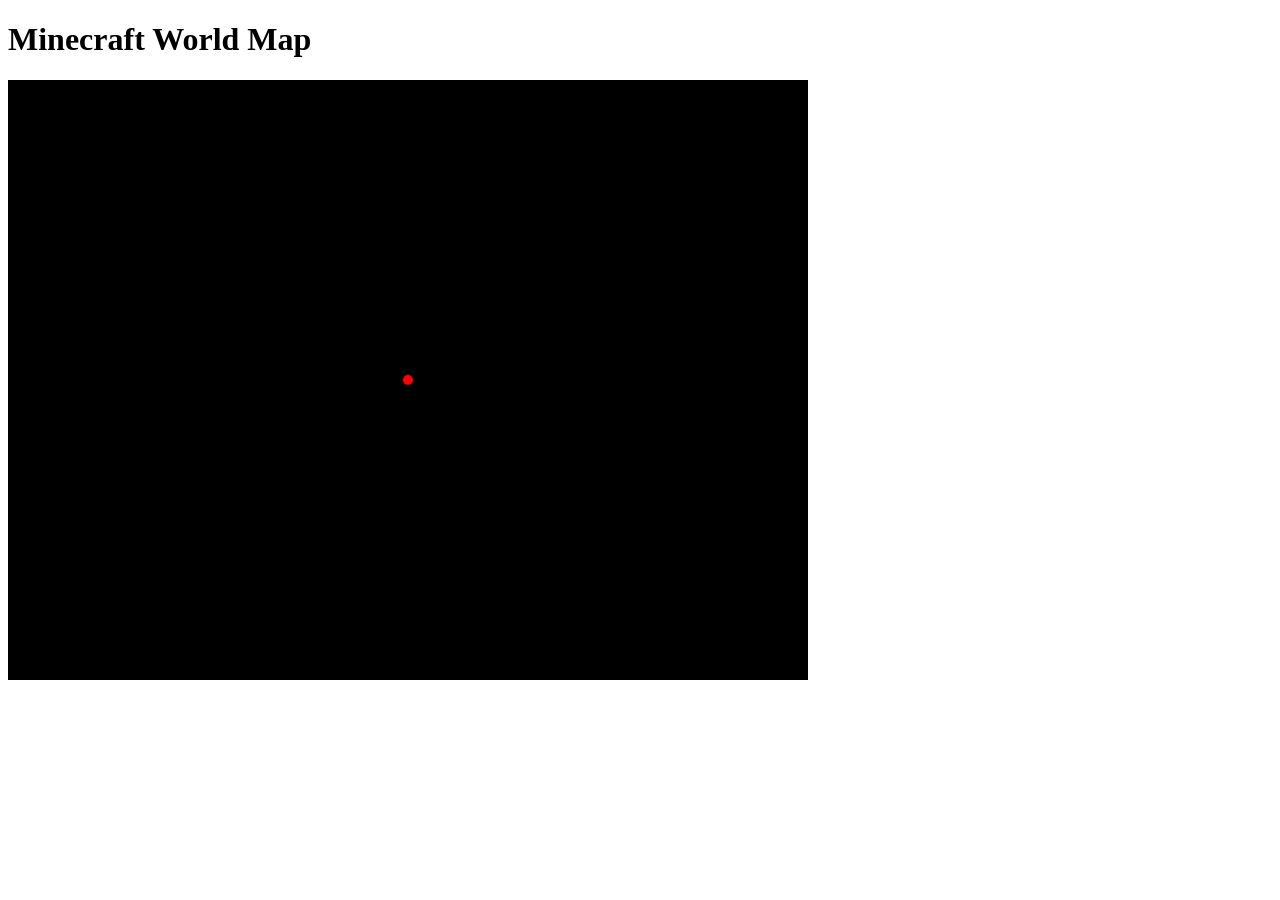
==== public/index.html @ 48d77104 "initial commit and project scaffold" ====
<!DOCTYPE html>
<html lang="en">
<head>
    <meta charset="UTF-8" />
    <title>Minecraft World Map</title>
    <link rel="stylesheet" href="styles.css" />
</head>
<body>
<h1>Minecraft World Map</h1>
<canvas id="map" width="800" height="600"></canvas>

<script src="app.js"></script>
</body>
</html>
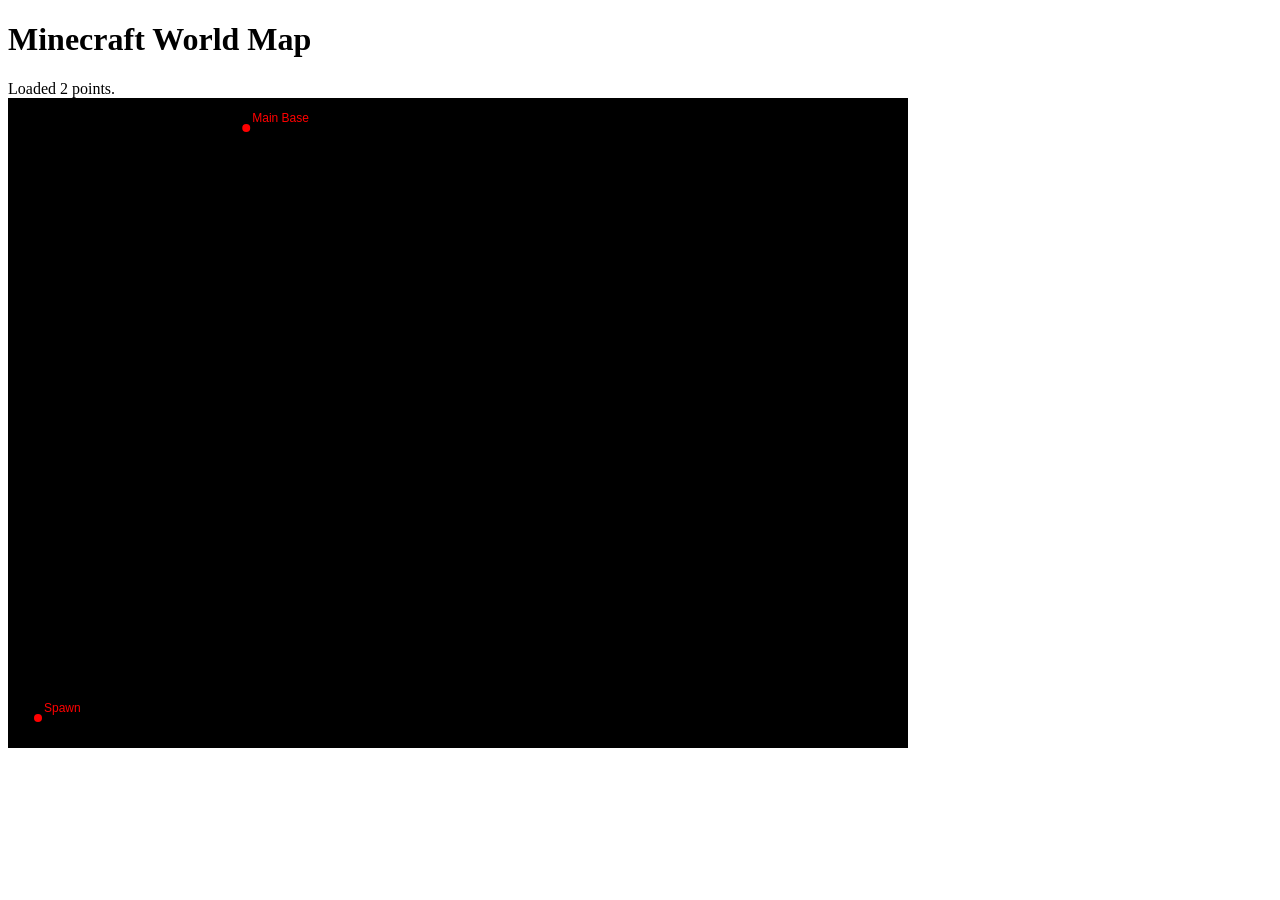
==== commit 488d70e3: "basic map" ====
--- a/public/index.html
+++ b/public/index.html
@@ -7,8 +7,10 @@
 </head>
 <body>
 <h1>Minecraft World Map</h1>
-<canvas id="map" width="800" height="600"></canvas>
+<div id="status"></div>
+<canvas id="map" width="900" height="650"></canvas>
 
 <script src="app.js"></script>
 </body>
+
 </html>
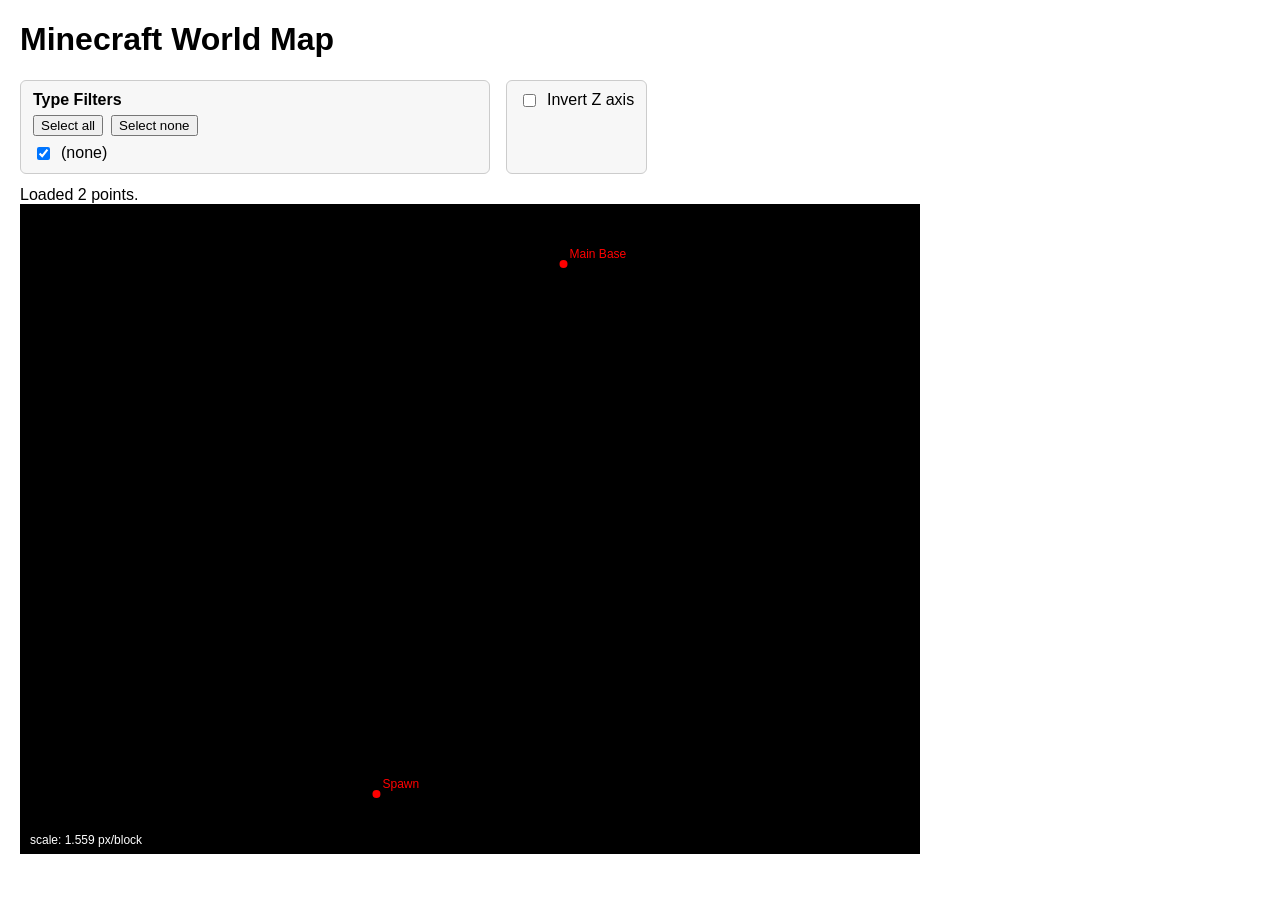
==== commit f83fd77c: "codex: - Added type filter UI with select all/none and dynamic type list built from loaded points.  " ====
--- a/public/index.html
+++ b/public/index.html
@@ -7,6 +7,22 @@
 </head>
 <body>
 <h1>Minecraft World Map</h1>
+<div id="controls">
+    <div class="control-group">
+        <div class="control-title">Type Filters</div>
+        <div class="control-actions">
+            <button id="selectAll" type="button">Select all</button>
+            <button id="selectNone" type="button">Select none</button>
+        </div>
+        <div id="typeFilters"></div>
+    </div>
+    <div class="control-group">
+        <label class="toggle">
+            <input id="invertZ" type="checkbox" />
+            <span>Invert Z axis</span>
+        </label>
+    </div>
+</div>
 <div id="status"></div>
 <canvas id="map" width="900" height="650"></canvas>
 
--- a/public/styles.css
+++ b/public/styles.css
@@ -0,0 +1,43 @@
+body {
+    font-family: Arial, sans-serif;
+    margin: 20px;
+}
+
+#controls {
+    display: flex;
+    flex-wrap: wrap;
+    gap: 16px;
+    margin-bottom: 12px;
+}
+
+.control-group {
+    border: 1px solid #ccc;
+    padding: 10px 12px;
+    border-radius: 6px;
+    background: #f7f7f7;
+}
+
+.control-title {
+    font-weight: bold;
+    margin-bottom: 6px;
+}
+
+.control-actions {
+    display: flex;
+    gap: 8px;
+    margin-bottom: 8px;
+}
+
+#typeFilters {
+    display: grid;
+    grid-template-columns: repeat(auto-fill, minmax(140px, 1fr));
+    gap: 6px 12px;
+    max-width: 520px;
+}
+
+.toggle {
+    display: flex;
+    align-items: center;
+    gap: 8px;
+    cursor: pointer;
+}
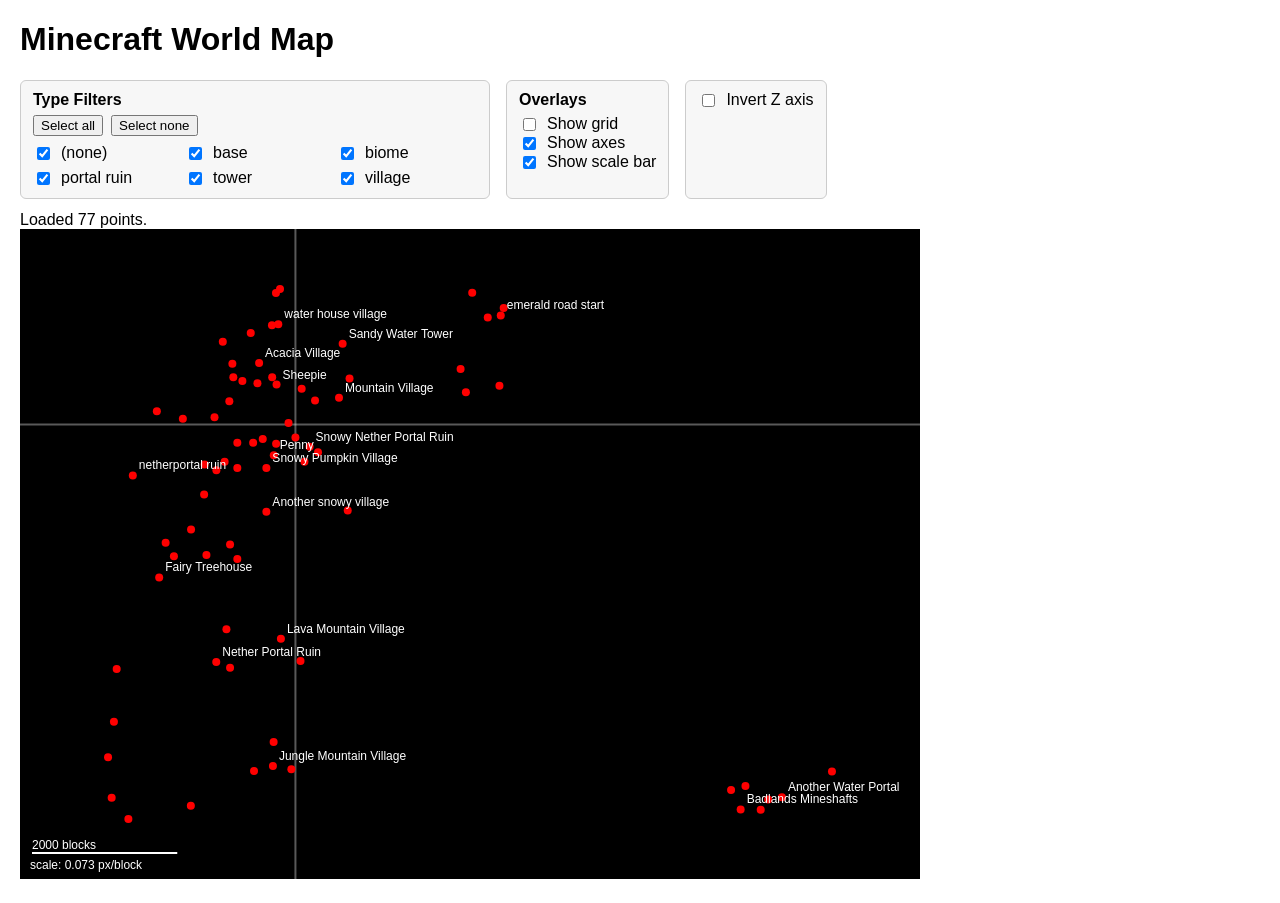
==== commit b68f6142: "codex: - Added overlay toggles (grid, axes, scale bar) with localStorage persistence.          - Imp" ====
--- a/public/index.html
+++ b/public/index.html
@@ -17,6 +17,21 @@
         <div id="typeFilters"></div>
     </div>
     <div class="control-group">
+        <div class="control-title">Overlays</div>
+        <label class="toggle">
+            <input id="showGrid" type="checkbox" />
+            <span>Show grid</span>
+        </label>
+        <label class="toggle">
+            <input id="showAxes" type="checkbox" />
+            <span>Show axes</span>
+        </label>
+        <label class="toggle">
+            <input id="showScaleBar" type="checkbox" />
+            <span>Show scale bar</span>
+        </label>
+    </div>
+    <div class="control-group">
         <label class="toggle">
             <input id="invertZ" type="checkbox" />
             <span>Invert Z axis</span>
